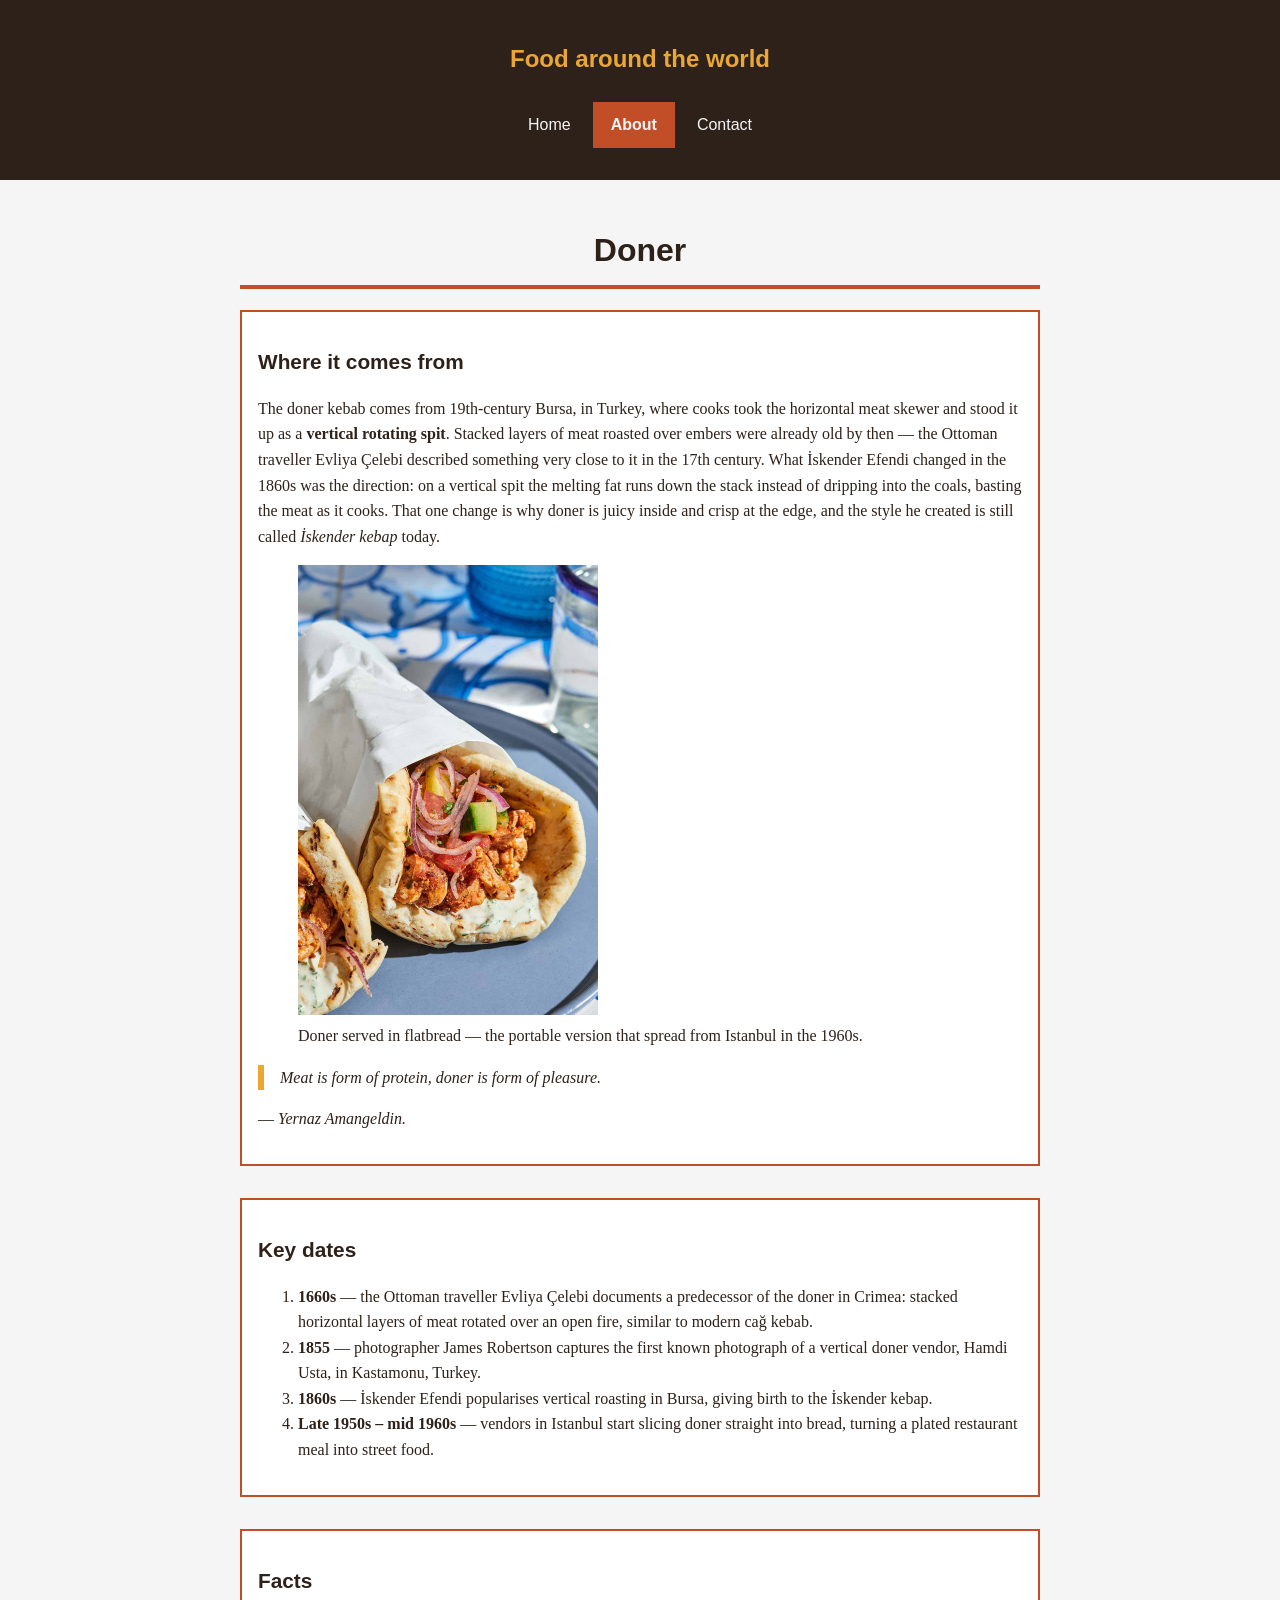
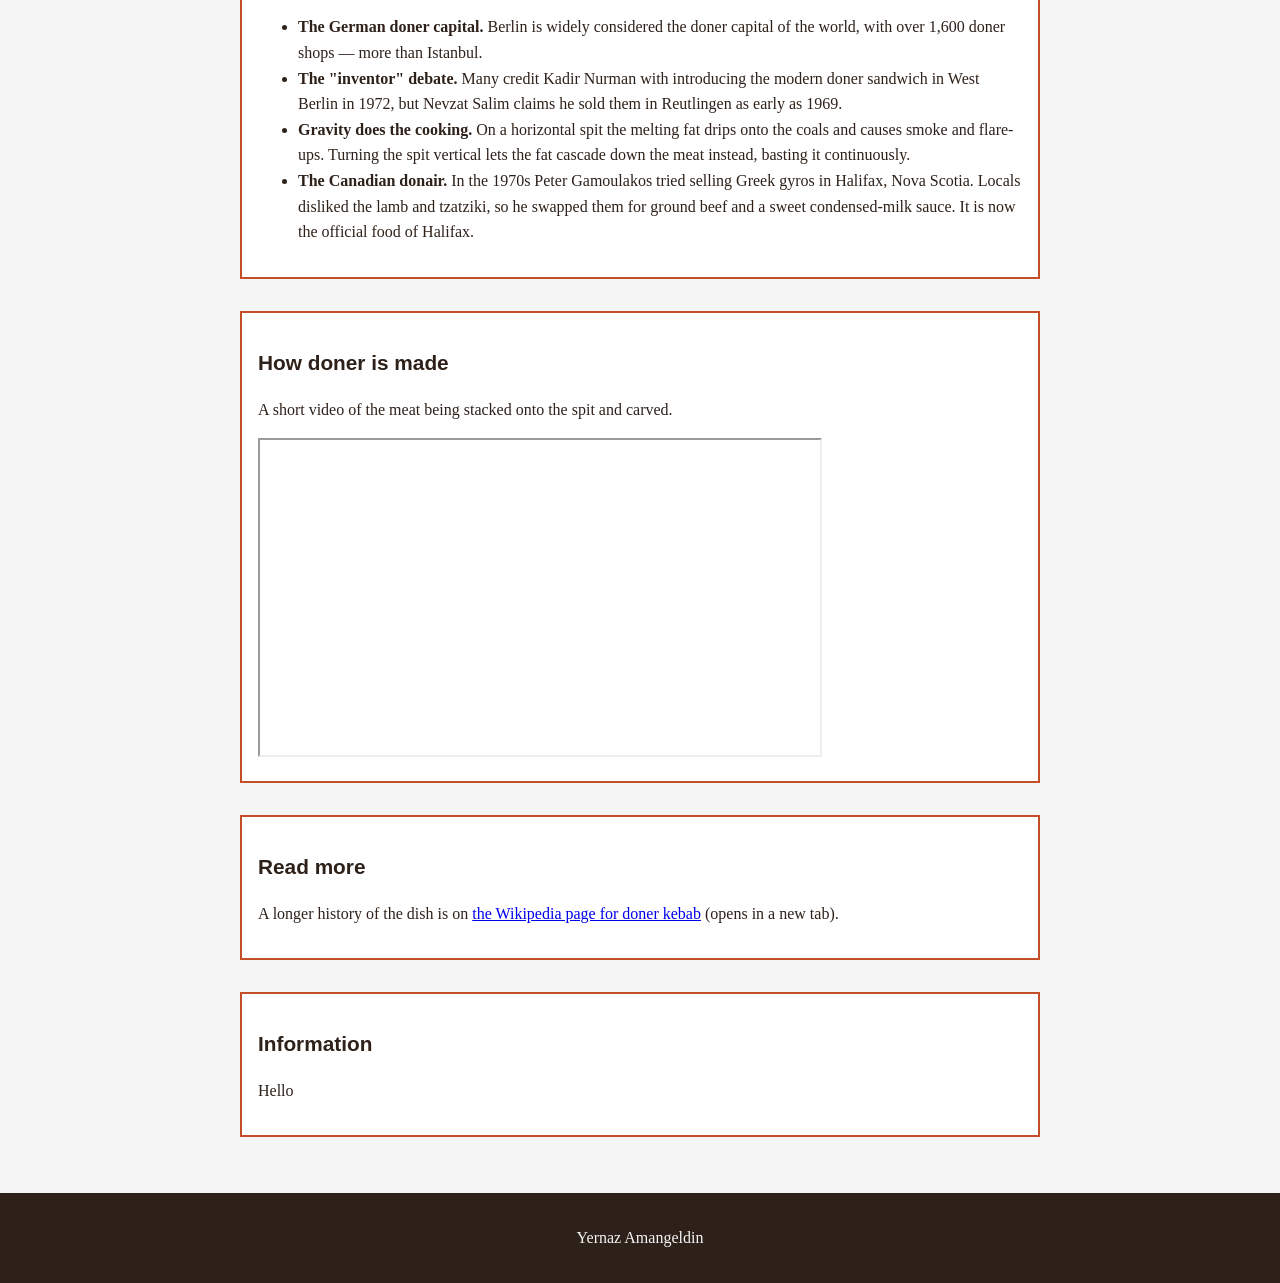
==== about.html @ 20f54106 "Add Turkish food website for Assignment 1" ====
<!DOCTYPE html>
<html lang="en">
<head>
    <meta charset="UTF-8">
    <meta name="viewport" content="width=device-width, initial-scale=1.0">
    <title>Doner — Turkish Food</title>
    <link rel="stylesheet" href="css/style.css">
</head>
<body>

<header>
    <p id="brand">Food around the world</p>
    <nav>
        <ul>
            <li><a href="index.html">Home</a></li>
            <li><a class="active" href="about.html" aria-current="page">About</a></li>
            <li><a href="contact.html">Contact</a></li>
        </ul>
    </nav>
</header>

<main>
    <h1>Doner</h1>

    <section>
        <h2>Where it comes from</h2>

        <p>The doner kebab comes from 19th-century Bursa, in Turkey, where cooks took the
            horizontal meat skewer and stood it up as a <strong>vertical rotating spit</strong>.
            Stacked layers of meat roasted over embers were already old by then — the Ottoman
            traveller Evliya Çelebi described something very close to it in the 17th century.
            What İskender Efendi changed in the 1860s was the direction: on a vertical spit the
            melting fat runs down the stack instead of dripping into the coals, basting the meat
            as it cooks. That one change is why doner is juicy inside and crisp at the edge, and
            the style he created is still called <em>İskender kebap</em> today.</p>

        <figure>
            <img src="images/doner.jpg" width="300" height="450"
                 alt="Two flatbread wraps filled with spiced chicken, red onion, tomato, cucumber and white garlic sauce, held in paper on a grey plate">
            <figcaption>
                Doner served in flatbread — the portable version that spread from
                Istanbul in the 1960s.
            </figcaption>
        </figure>

        <blockquote>
            Meat is form of protein, doner is form of pleasure.
        </blockquote>
        <p>— <cite>Yernaz Amangeldin.</cite></p>
    </section>

    <section>
        <h2>Key dates</h2>
        <ol>
            <li><strong>1660s</strong> — the Ottoman traveller Evliya Çelebi documents a
                predecessor of the doner in Crimea: stacked horizontal layers of meat rotated
                over an open fire, similar to modern cağ kebab.</li>
            <li><strong>1855</strong> — photographer James Robertson captures the first known
                photograph of a vertical doner vendor, Hamdi Usta, in Kastamonu, Turkey.</li>
            <li><strong>1860s</strong> — İskender Efendi popularises vertical roasting in Bursa,
                giving birth to the İskender kebap.</li>
            <li><strong>Late 1950s – mid 1960s</strong> — vendors in Istanbul start slicing doner
                straight into bread, turning a plated restaurant meal into street food.</li>
        </ol>
    </section>

    <section>
        <h2>Facts</h2>
        <ul>
            <li><strong>The German doner capital.</strong> Berlin is widely considered the doner
                capital of the world, with over 1,600 doner shops — more than Istanbul.</li>
            <li><strong>The "inventor" debate.</strong> Many credit Kadir Nurman with introducing
                the modern doner sandwich in West Berlin in 1972, but Nevzat Salim claims he sold
                them in Reutlingen as early as 1969.</li>
            <li><strong>Gravity does the cooking.</strong> On a horizontal spit the melting fat
                drips onto the coals and causes smoke and flare-ups. Turning the spit vertical
                lets the fat cascade down the meat instead, basting it continuously.</li>
            <li><strong>The Canadian donair.</strong> In the 1970s Peter Gamoulakos tried selling
                Greek gyros in Halifax, Nova Scotia. Locals disliked the lamb and tzatziki, so he
                swapped them for ground beef and a sweet condensed-milk sauce. It is now the
                official food of Halifax.</li>
        </ul>
    </section>

    <section>
        <h2>How doner is made</h2>
        <p>A short video of the meat being stacked onto the spit and carved.</p>

        <iframe width="560" height="315"
                src="https://www.youtube.com/embed/95YT209QZ_0"
                title="How doner kebab is made in big batches"
                allowfullscreen></iframe>
    </section>

    <section>
        <h2>Read more</h2>
        <p>
            A longer history of the dish is on
            <a href="https://en.wikipedia.org/wiki/Doner_kebab" target="_blank" rel="noopener">the
            Wikipedia page for doner kebab</a> (opens in a new tab).
        </p>
    </section>

    <section>
        <h2>Information</h2>
        <p>
            Hello
        </p>

    </section>
</main>

<footer>
    <p>Yernaz Amangeldin</p>
</footer>

</body>
</html>
---- css/style.css ----
/* ==========================================================
   Turkish Food - Assignment #1
   One external stylesheet for all three pages.

   Colours - four, each written in a different format:
     #2e2119            (hex)  dark brown - text, header, footer
     rgb(193, 78, 38)   (rgb)  paprika    - borders and accents
     hsl(38, 82%, 56%)  (hsl)  saffron    - site name, quote
     whitesmoke         (name) light grey - background, striped rows

   Fonts - two families:
     Verdana - headings, menu, table, form labels
     Georgia - body text

   Units:
     px  - borders
     rem - font sizes and outer spacing
     em  - padding inside links and fields
     %   - widths of images and the table
     vh  - minimum height of the page
   ========================================================== */


/* ---------- tag selectors ---------- */

body {
    margin: 0;
    background-color: whitesmoke;
    color: #2e2119;
    font-family: Georgia, serif;
    font-size: 1rem;
    line-height: 1.6;
}

main {
    max-width: 50rem;
    min-height: 70vh;
    margin: 0 auto;
    padding: 1.5rem;
}

h1 {
    font-family: Verdana, sans-serif;
    font-size: 2rem;
    font-weight: bold;
    text-align: center;
    padding-bottom: 0.5rem;
    border-bottom: 4px solid rgb(193, 78, 38);
}

h2 {
    font-family: Verdana, sans-serif;
    font-size: 1.3rem;
    font-weight: bold;
    text-align: left;
}

img {
    max-width: 100%;
    height: auto;
}

iframe {
    max-width: 100%;
}

blockquote {
    margin-left: 0;
    padding-left: 1rem;
    border-left: 6px solid hsl(38, 82%, 56%);
    font-style: italic;
}


/* ---------- header, menu, footer ---------- */

header, footer {
    background-color: #2e2119;
    color: whitesmoke;
    text-align: center;
    padding: 1rem;
}

/* ID selector - the site name appears once on a page */
#brand {
    font-family: Verdana, sans-serif;
    font-size: 1.5rem;
    font-weight: bold;
    color: hsl(38, 82%, 56%);
}

nav ul {
    list-style: none;
    padding: 0;
}

nav li {
    display: inline-block;
}

nav a {
    display: inline-block;
    font-family: Verdana, sans-serif;
    text-decoration: none;
    color: whitesmoke;
    padding: 0.5em 1em;
    border: 2px solid transparent;
}


nav a:hover {
    background-color: rgb(193, 78, 38);
    transform: translateY(-5px);
}

/* class selector - marks the page you are on */
.active {
    background-color: rgb(193, 78, 38);
    font-weight: bold;
}


/* ---------- sections: margin, padding and border ---------- */

section {
    margin-bottom: 2rem;
    padding: 1rem;
    border: 2px solid rgb(193, 78, 38);
    background-color: white;
}


/* ---------- table ---------- */

table {
    width: 100%;
    border-collapse: collapse;
    font-family: Verdana, sans-serif;
    font-size: 0.9rem;
}

caption {
    font-weight: bold;
    text-align: left;
    padding-bottom: 0.5rem;
}

th, td {
    padding: 0.5rem;
    border: 1px solid #2e2119;
    text-align: left;
}

thead th {
    background-color: #2e2119;
    color: whitesmoke;
}

/* striped rows are easier to read across */
tbody tr:nth-child(odd) {
    background-color: whitesmoke;
}

tfoot {
    font-weight: bold;
}


/* ---------- form ---------- */

fieldset {
    margin-bottom: 1rem;
    padding: 1rem;
    border: 2px solid #2e2119;
}

legend, label {
    font-family: Verdana, sans-serif;
    font-weight: bold;
}

input, select, textarea {
    font-family: Georgia, serif;
    font-size: 1rem;
    padding: 0.4em;
    border: 1px solid #2e2119;
}

/* visible focus state, so keyboard users see where they are */
input:focus, select:focus, textarea:focus {
    outline: 3px solid rgb(193, 78, 38);
}

button {
    font-family: Verdana, sans-serif;
    font-size: 1rem;
    font-weight: bold;
    color: whitesmoke;
    background-color: rgb(193, 78, 38);
    padding: 0.6em 1.5em;
    border: 2px solid #2e2119;
    cursor: pointer;
}
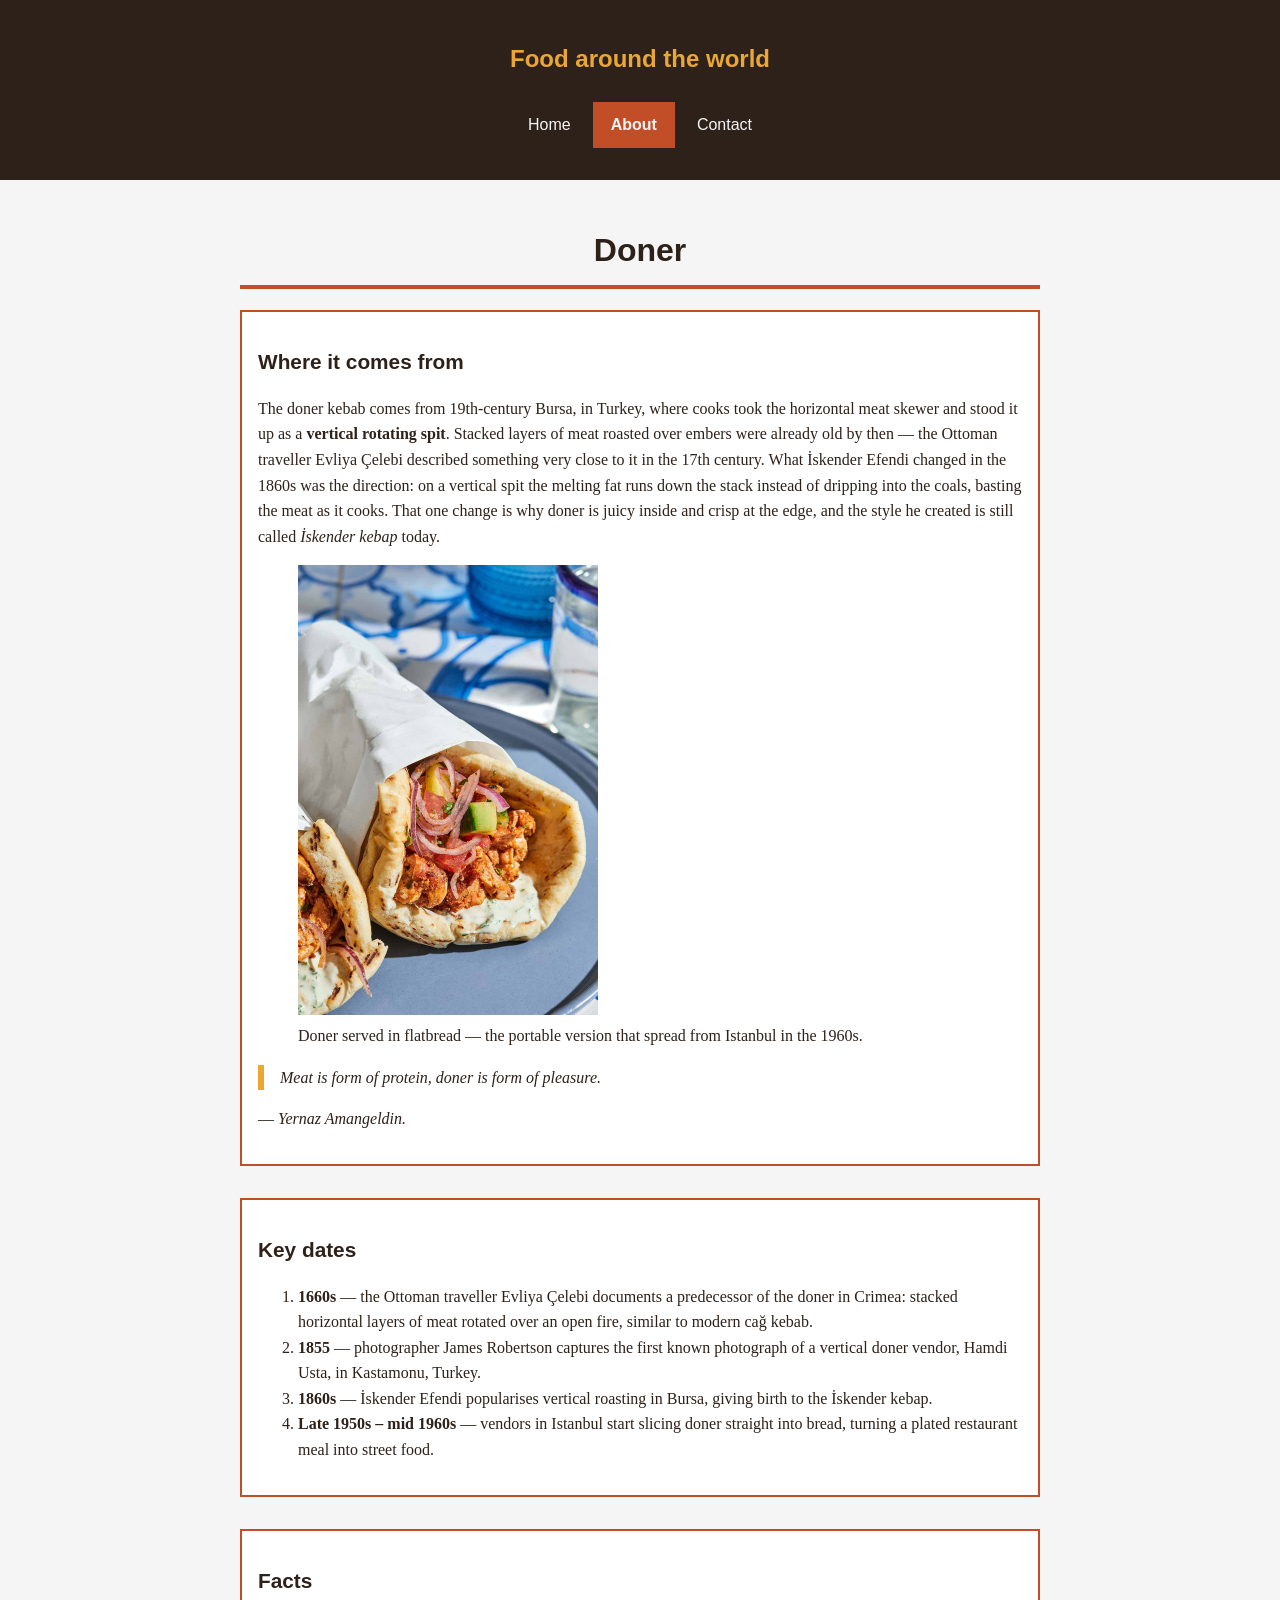
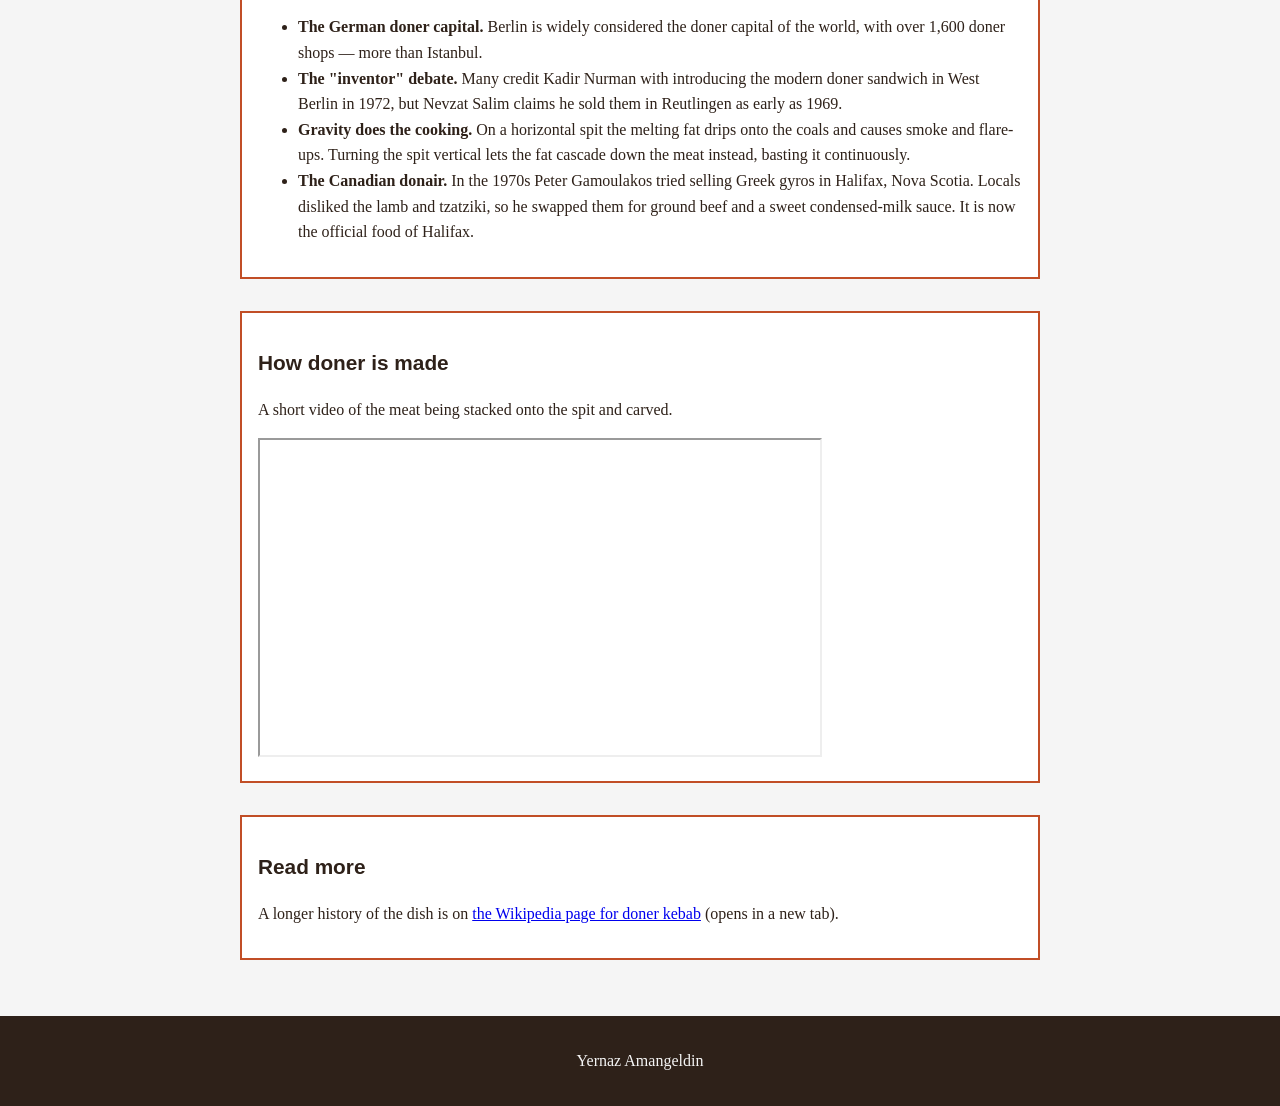
==== commit eecc288c: "Remove leftover test section from about.html Co-Authored-By: Claude Opus 5 <noreply@anthropic.com>" ====
--- a/about.html
+++ b/about.html
@@ -100,14 +100,6 @@
             Wikipedia page for doner kebab</a> (opens in a new tab).
         </p>
     </section>
-
-    <section>
-        <h2>Information</h2>
-        <p>
-            Hello
-        </p>
-
-    </section>
 </main>
 
 <footer>
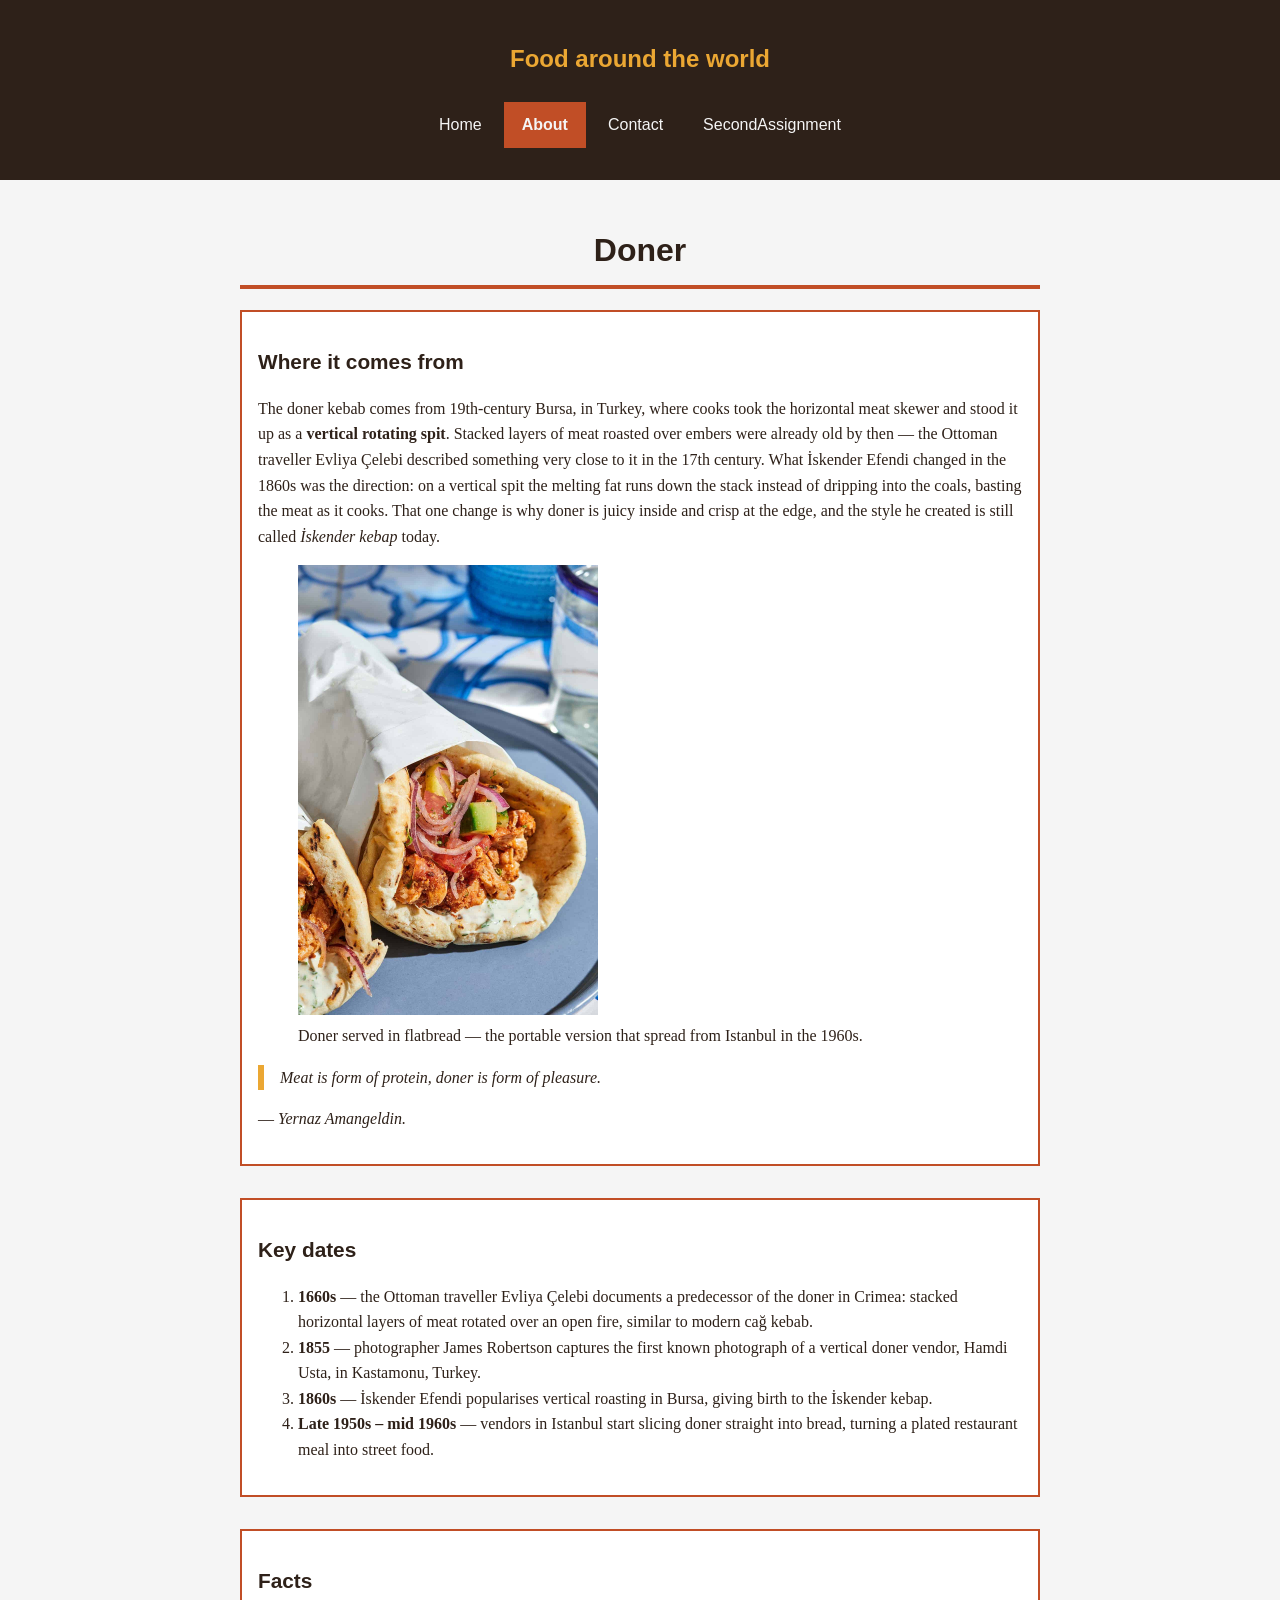
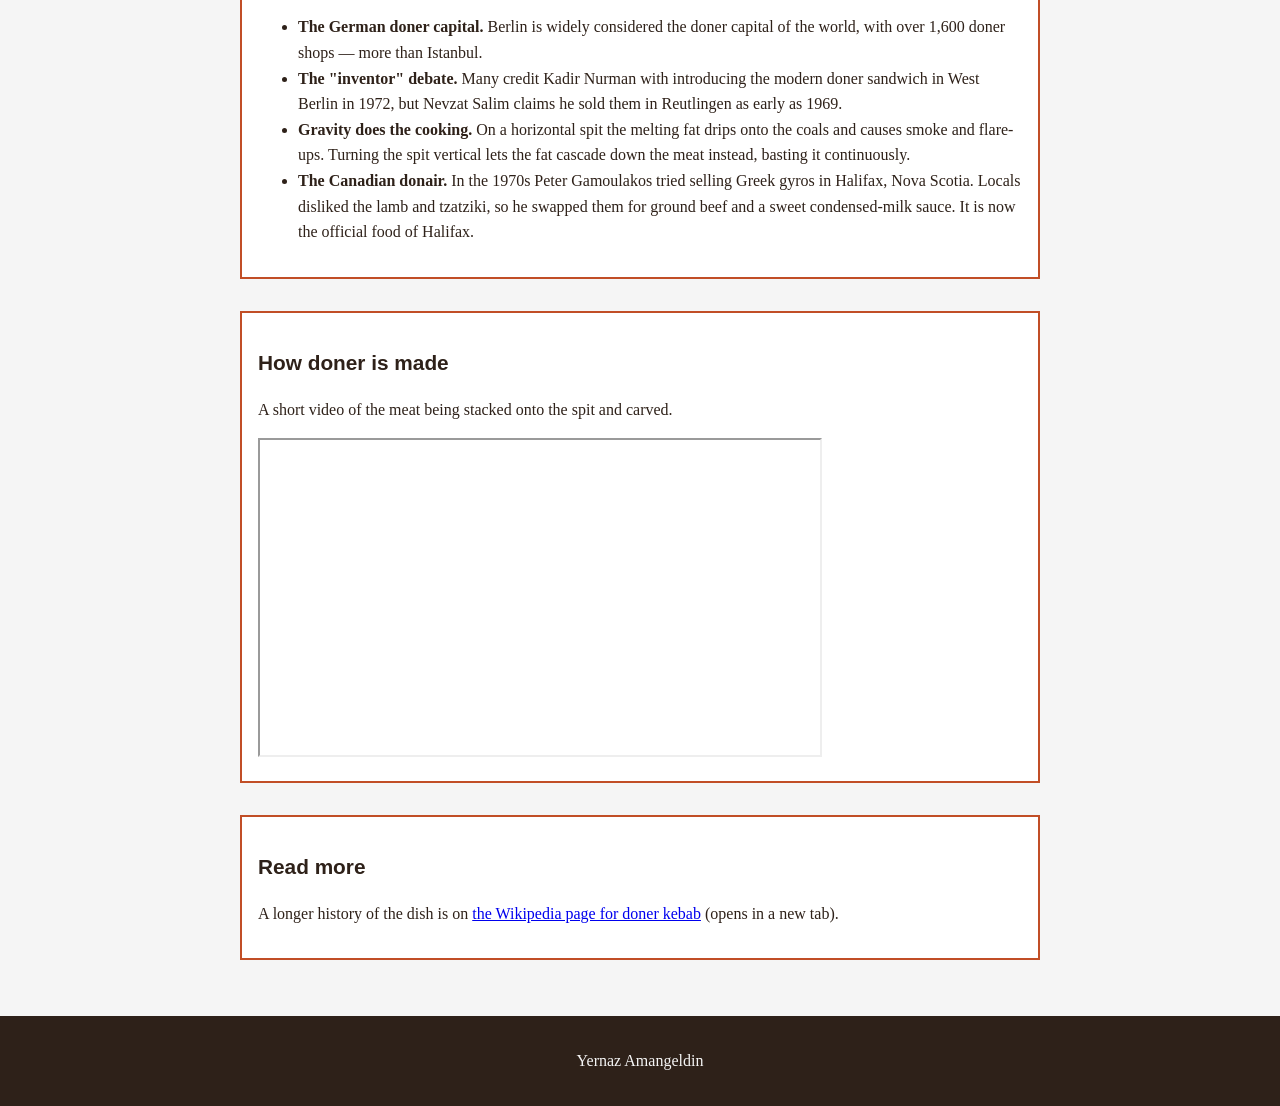
==== commit 9e500fdf: "For second assignment. Grid composition and so on." ====
--- a/about.html
+++ b/about.html
@@ -13,8 +13,9 @@
     <nav>
         <ul>
             <li><a href="index.html">Home</a></li>
-            <li><a class="active" href="about.html" aria-current="page">About</a></li>
+            <li><a class="active" href="about.html">About</a></li>
             <li><a href="contact.html">Contact</a></li>
+            <li><a href="assignment2.html">SecondAssignment</a></li>
         </ul>
     </nav>
 </header>
